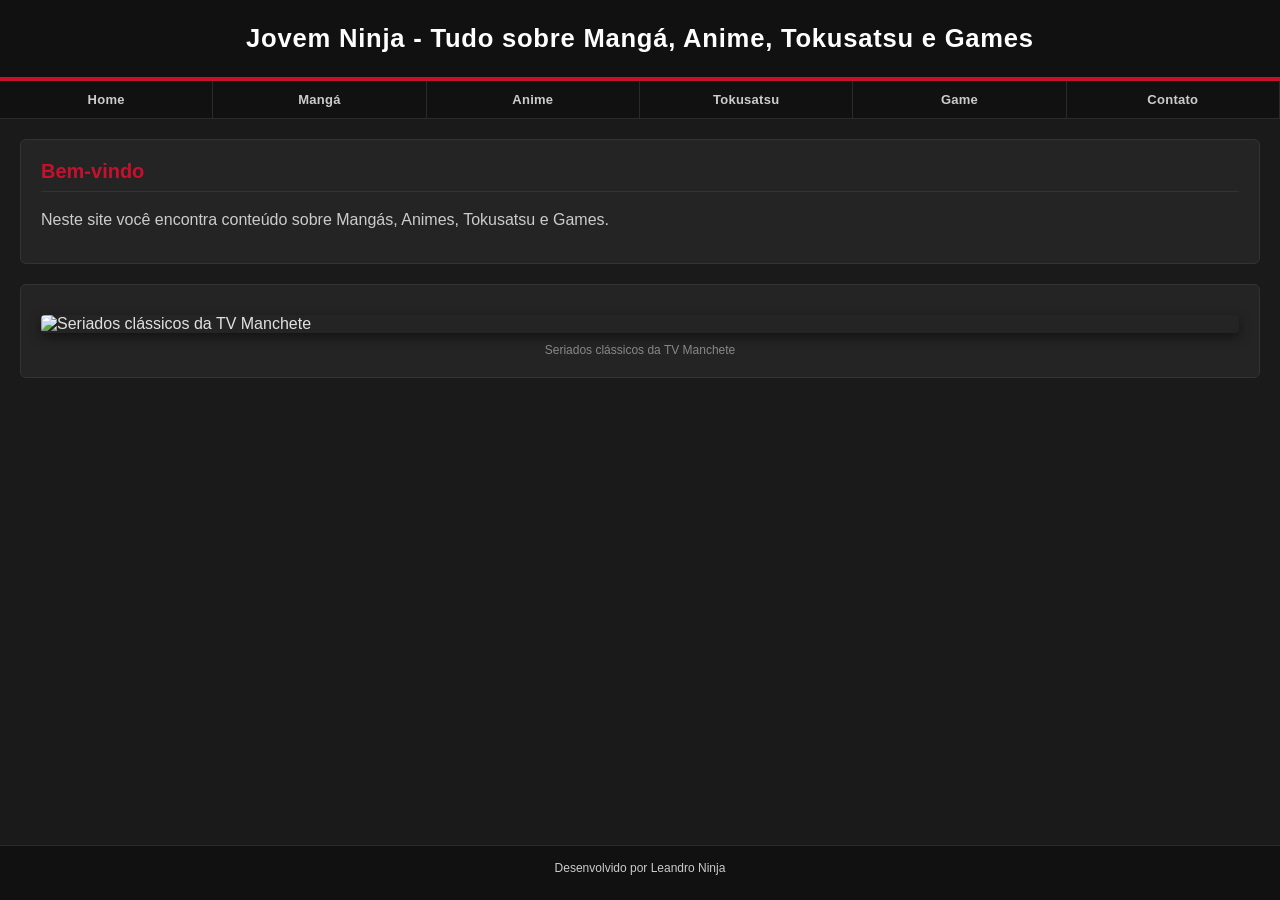
==== index.html @ 4ccc2a8e "feat: estrutura inicial site jovemninja" ====
<!DOCTYPE html>
<html lang="pt-br">
<head>
<meta charset="utf-8">
<meta name="viewport" content="width=device-width, initial-scale=1.0">
<title>Home - Jovem Ninja</title>
<meta name="description" content="Aqui você encontra conteúdo sobre Mangás, Animes, Tokusatsu e Games.">
<meta name="author" content="Leandro Ninja">
<link rel="icon" href="favicon.ico" type="image/x-icon">
<link rel="stylesheet" type="text/css" href="style.css">
</head>
<body>
<header>
<h1>Jovem Ninja - Tudo sobre Mangá, Anime, Tokusatsu e Games</h1>
</header>

<nav>
<ul>
<li><a href="index.html">Home</a></li>
<li><a href="manga.html">Mangá</a></li>
<li><a href="anime.html">Anime</a></li>
<li><a href="tokusatsu.html">Tokusatsu</a></li>
<li><a href="game.html">Game</a></li>
<li><a href="contato.html">Contato</a></li>
</ul>
</nav>

<main>
<section>
<h2>Bem-vindo</h2>
<p>Neste site você encontra conteúdo sobre Mangás, Animes, Tokusatsu e Games.</p>
</section>

<section>
<figure>
<img src="seriados.jpg" alt="Seriados clássicos da TV Manchete" title="Seriados TV Manchete">
<figcaption>Seriados clássicos da TV Manchete</figcaption>
</figure>
</section>
</main>

<footer>
<p>Desenvolvido por Leandro Ninja</p>
</footer>
</body>
</html>
---- style.css ----
/* === Reset base === */
*, *::before, *::after {
    box-sizing: border-box;
    margin: 0;
    padding: 0;
}

/* === Corpo === */
body {
    background-color: #1a1a1a;
    font-family: 'Segoe UI', Arial, sans-serif;
    color: #e0e0e0;
    min-height: 100vh;
    display: flex;
    flex-direction: column;
}

/* === Container central === */
.wrapper {
    max-width: 960px;
    margin: 0 auto;
    width: 100%;
    flex: 1;
    display: flex;
    flex-direction: column;
}

/* === Header === */
header {
    background-color: #111111;
    border-bottom: 4px solid #c8102e;
    padding: 22px 20px;
    text-align: center;
}

header h1 {
    font-family: Verdana, sans-serif;
    font-size: 1.6em;
    color: #ffffff;
    letter-spacing: 0.03em;
    line-height: 1.3;
}

/* === Navegação === */
nav {
    background-color: #111111;
    border-bottom: 1px solid #2a2a2a;
}

nav ul {
    list-style: none;
    display: flex;
    flex-wrap: wrap;
}

nav li {
    flex: 1;
}

nav a {
    display: block;
    text-align: center;
    padding: 11px 8px;
    text-decoration: none;
    color: #cccccc;
    font-family: Verdana, sans-serif;
    font-weight: bold;
    font-size: 13px;
    letter-spacing: 0.02em;
    transition: background-color 0.2s, color 0.2s;
    border-right: 1px solid #2a2a2a;
}

nav a:hover {
    background-color: #c8102e;
    color: #ffffff;
}

/* === Conteúdo principal === */
main {
    flex: 1;
    padding: 20px;
    background-color: #1a1a1a;
}

/* === Seções === */
section {
    background-color: #242424;
    border: 1px solid #333333;
    border-radius: 6px;
    padding: 20px;
    margin-bottom: 20px;
}

/* === Títulos === */
h1, h2, h3 {
    font-family: Verdana, sans-serif;
}

h2 {
    color: #c8102e;
    font-size: 1.25em;
    margin-bottom: 14px;
    padding-bottom: 8px;
    border-bottom: 1px solid #333;
}

h3 {
    color: #ffffff;
    font-size: 1.05em;
    margin-bottom: 10px;
}

/* === Parágrafos e texto === */
p {
    line-height: 1.7;
    color: #cccccc;
    margin-bottom: 10px;
}

hr {
    border: none;
    border-top: 1px solid #333;
    margin: 14px 0;
}

/* === Imagens === */
img {
    max-width: 100%;
    height: auto;
    display: block;
    border-radius: 4px;
}

section > img,
section figure img {
    margin: 10px auto;
    box-shadow: 0 4px 12px rgba(0,0,0,0.5);
}

/* === Vídeo === */
video {
    max-width: 100%;
    height: auto;
    display: block;
    margin: 14px auto;
    border-radius: 4px;
    box-shadow: 0 4px 12px rgba(0,0,0,0.5);
}

/* === figcaption === */
figcaption {
    text-align: center;
    font-size: 12px;
    color: #888;
    margin-top: 6px;
}

/* === Links de download (PDF) === */
section a[href$=".pdf"] {
    display: inline-block;
    margin-top: 10px;
    padding: 9px 20px;
    background-color: #c8102e;
    color: #ffffff;
    text-decoration: none;
    border-radius: 4px;
    font-weight: bold;
    font-size: 13px;
    transition: background-color 0.2s;
}

section a[href$=".pdf"]:hover {
    background-color: #a00d25;
}

/* === Redes sociais (ícones) === */
.redes-sociais {
    display: flex;
    flex-wrap: wrap;
    gap: 12px;
    margin-top: 10px;
}

.redes-sociais a {
    display: block;
    transition: transform 0.2s, opacity 0.2s;
}

.redes-sociais a:hover {
    transform: scale(1.1);
    opacity: 0.85;
}

.redes-sociais img {
    width: 48px;
    height: 48px;
    object-fit: contain;
    border-radius: 8px;
    box-shadow: 0 2px 6px rgba(0,0,0,0.4);
    margin: 0;
}

/* === Email de contato === */
.email-contato a {
    display: inline-block;
    transition: transform 0.2s, opacity 0.2s;
}

.email-contato a:hover {
    transform: scale(1.05);
    opacity: 0.85;
}

.email-contato img {
    max-width: 120px;
    border-radius: 4px;
}

/* === Rodapé === */
footer {
    background-color: #111111;
    border-top: 1px solid #2a2a2a;
    color: #666666;
    font-family: Verdana, sans-serif;
    font-size: 12px;
    text-align: center;
    padding: 12px;
}

/* === Responsivo mobile === */
@media all and (max-width: 600px) {
    header h1 {
        font-size: 1.2em;
    }

    nav li {
        flex: none;
        width: 50%;
    }

    nav a {
        font-size: 12px;
        padding: 10px 4px;
    }

    main {
        padding: 12px;
    }
}
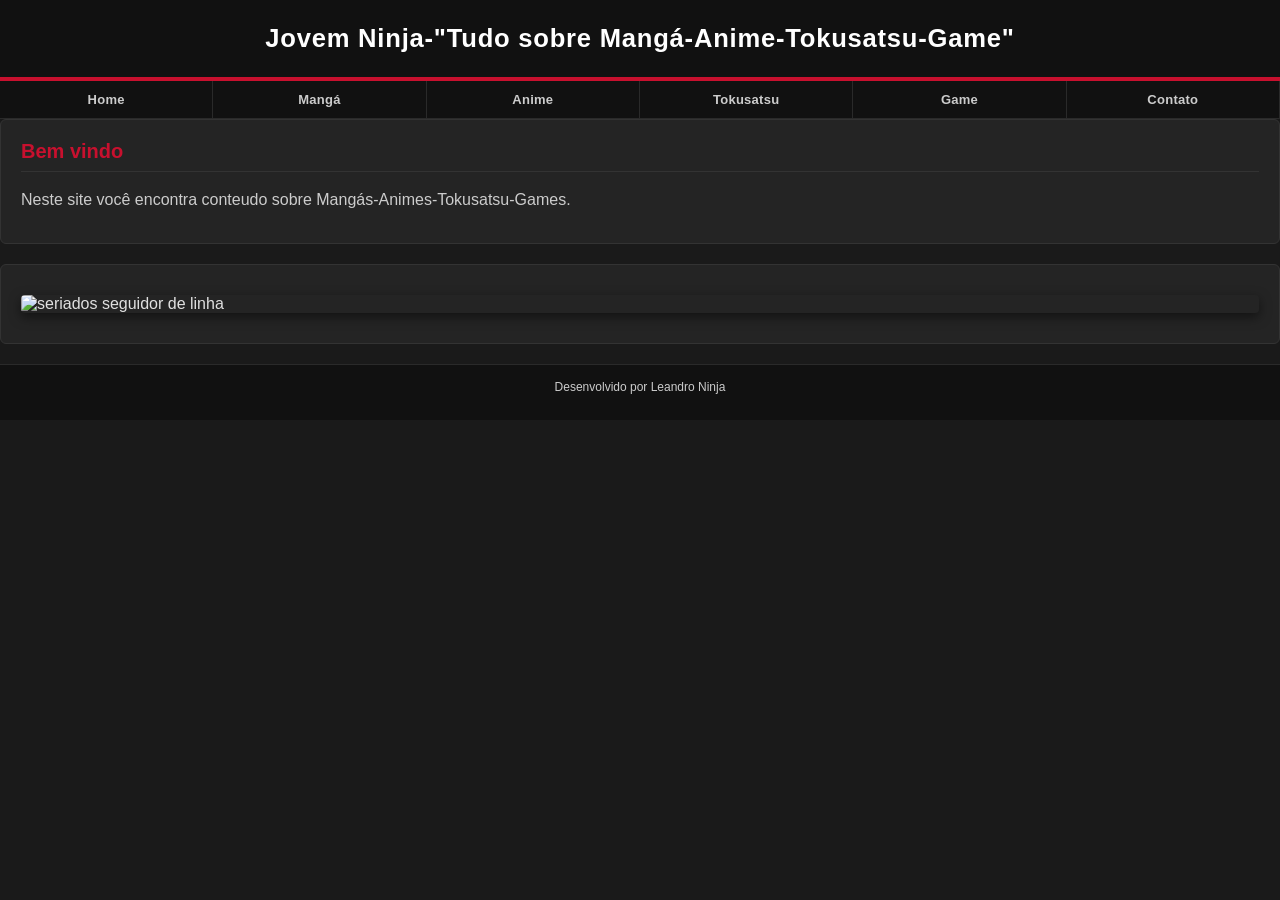
==== commit d7d6b625: "index site jovem ninja" ====
--- a/index.html
+++ b/index.html
@@ -1,19 +1,21 @@
-<!DOCTYPE html>
+﻿<!DOCTYPE html>
+
 <html lang="pt-br">
+
 <head>
 <meta charset="utf-8">
-<meta name="viewport" content="width=device-width, initial-scale=1.0">
-<title>Home - Jovem Ninja</title>
-<meta name="description" content="Aqui você encontra conteúdo sobre Mangás, Animes, Tokusatsu e Games.">
-<meta name="author" content="Leandro Ninja">
-<link rel="icon" href="favicon.ico" type="image/x-icon">
+<title>Home - Professor Leandro Ninja</title>
+<meta name="description" content="Aqui você encontra conteudo sobre Mangás-Animes-Tokusatsu-Games">
+<link rel="icon" href="favicon.ico">
 <link rel="stylesheet" type="text/css" href="style.css">
 </head>
+
+
 <body>
+
 <header>
-<h1>Jovem Ninja - Tudo sobre Mangá, Anime, Tokusatsu e Games</h1>
+<h1>Jovem Ninja-"Tudo sobre Mangá-Anime-Tokusatsu-Game"</h1>
 </header>
-
 <nav>
 <ul>
 <li><a href="index.html">Home</a></li>
@@ -24,23 +26,17 @@
 <li><a href="contato.html">Contato</a></li>
 </ul>
 </nav>
-
-<main>
 <section>
-<h2>Bem-vindo</h2>
-<p>Neste site você encontra conteúdo sobre Mangás, Animes, Tokusatsu e Games.</p>
+<h2>Bem vindo</h2>
+<p>Neste site você encontra conteudo sobre Mangás-Animes-Tokusatsu-Games.</p>
 </section>
-
 <section>
-<figure>
-<img src="seriados.jpg" alt="Seriados clássicos da TV Manchete" title="Seriados TV Manchete">
-<figcaption>Seriados clássicos da TV Manchete</figcaption>
-</figure>
+<img src="seriados.jpg"alt="seriados seguidor de linha" title="Seriados tv Manchete">
 </section>
-</main>
-
 <footer>
 <p>Desenvolvido por Leandro Ninja</p>
 </footer>
 </body>
-</html>
+
+
+</html>
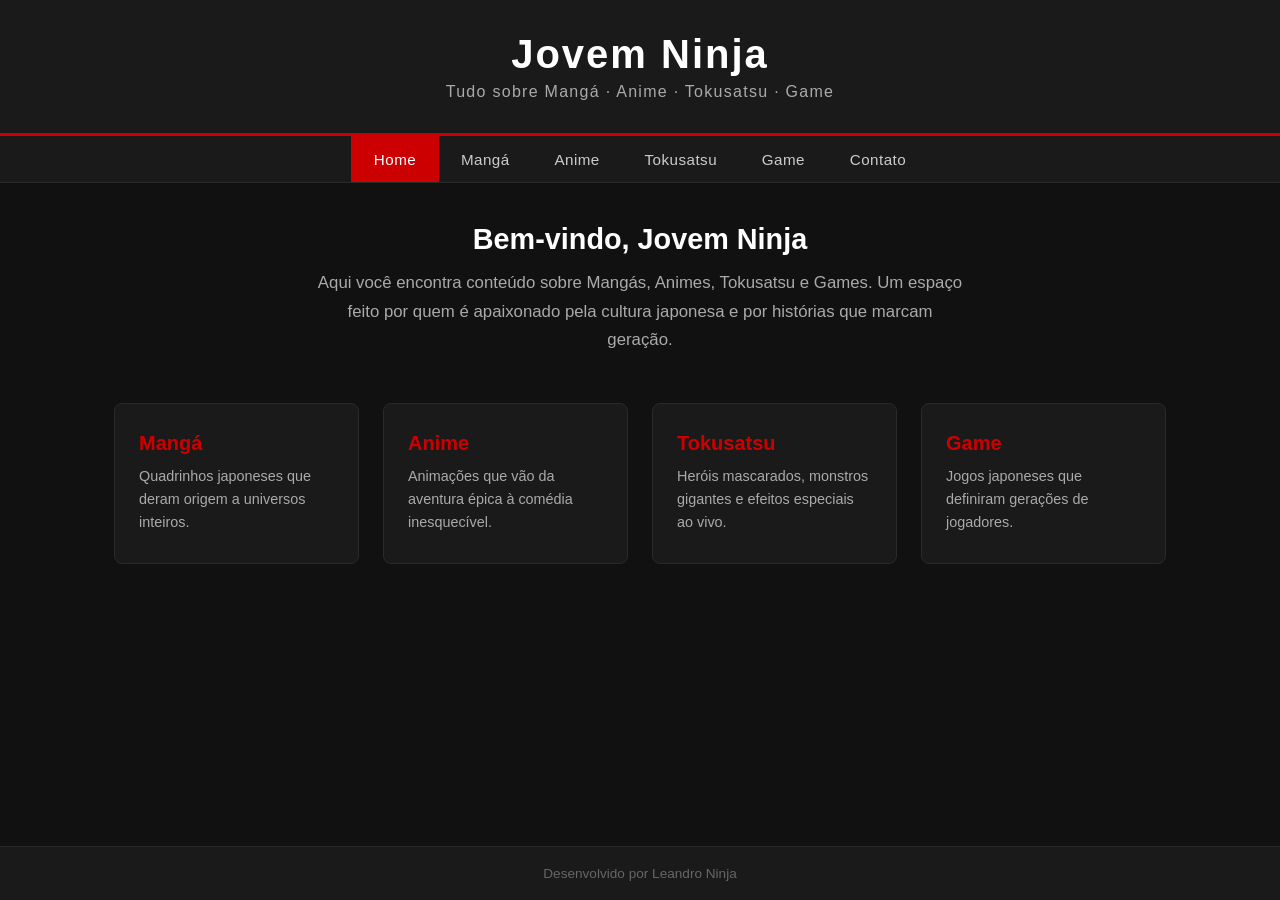
==== commit b36af783: "Moderniza index.html e cria style.css com layout responsivo Adiciona viewport meta, semântica HTML5 " ====
--- a/index.html
+++ b/index.html
@@ -1,42 +1,64 @@
-﻿<!DOCTYPE html>
-
+<!DOCTYPE html>
 <html lang="pt-br">
 
 <head>
-<meta charset="utf-8">
-<title>Home - Professor Leandro Ninja</title>
-<meta name="description" content="Aqui você encontra conteudo sobre Mangás-Animes-Tokusatsu-Games">
-<link rel="icon" href="favicon.ico">
-<link rel="stylesheet" type="text/css" href="style.css">
+  <meta charset="utf-8">
+  <meta name="viewport" content="width=device-width, initial-scale=1.0">
+  <title>Jovem Ninja — Mangá, Anime, Tokusatsu e Games</title>
+  <meta name="description" content="Conteúdo sobre Mangás, Animes, Tokusatsu e Games para jovens ninjas.">
+  <link rel="icon" href="favicon.ico">
+  <link rel="stylesheet" type="text/css" href="style.css">
 </head>
-
 
 <body>
 
-<header>
-<h1>Jovem Ninja-"Tudo sobre Mangá-Anime-Tokusatsu-Game"</h1>
-</header>
-<nav>
-<ul>
-<li><a href="index.html">Home</a></li>
-<li><a href="manga.html">Mangá</a></li>
-<li><a href="anime.html">Anime</a></li>
-<li><a href="tokusatsu.html">Tokusatsu</a></li>
-<li><a href="game.html">Game</a></li>
-<li><a href="contato.html">Contato</a></li>
-</ul>
-</nav>
-<section>
-<h2>Bem vindo</h2>
-<p>Neste site você encontra conteudo sobre Mangás-Animes-Tokusatsu-Games.</p>
-</section>
-<section>
-<img src="seriados.jpg"alt="seriados seguidor de linha" title="Seriados tv Manchete">
-</section>
-<footer>
-<p>Desenvolvido por Leandro Ninja</p>
-</footer>
+  <header>
+    <h1>Jovem Ninja</h1>
+    <p class="subtitulo">Tudo sobre Mangá · Anime · Tokusatsu · Game</p>
+  </header>
+
+  <nav>
+    <ul>
+      <li><a href="index.html" class="ativo">Home</a></li>
+      <li><a href="manga.html">Mangá</a></li>
+      <li><a href="anime.html">Anime</a></li>
+      <li><a href="tokusatsu.html">Tokusatsu</a></li>
+      <li><a href="game.html">Game</a></li>
+      <li><a href="contato.html">Contato</a></li>
+    </ul>
+  </nav>
+
+  <main>
+    <section class="boas-vindas">
+      <h2>Bem-vindo, Jovem Ninja</h2>
+      <p>Aqui você encontra conteúdo sobre Mangás, Animes, Tokusatsu e Games. Um espaço feito por quem é apaixonado pela cultura japonesa e por histórias que marcam geração.</p>
+    </section>
+
+    <section class="categorias">
+      <a href="manga.html" class="card">
+        <h3>Mangá</h3>
+        <p>Quadrinhos japoneses que deram origem a universos inteiros.</p>
+      </a>
+      <a href="anime.html" class="card">
+        <h3>Anime</h3>
+        <p>Animações que vão da aventura épica à comédia inesquecível.</p>
+      </a>
+      <a href="tokusatsu.html" class="card">
+        <h3>Tokusatsu</h3>
+        <p>Heróis mascarados, monstros gigantes e efeitos especiais ao vivo.</p>
+      </a>
+      <a href="game.html" class="card">
+        <h3>Game</h3>
+        <p>Jogos japoneses que definiram gerações de jogadores.</p>
+      </a>
+    </section>
+  </main>
+
+  <footer>
+    <p>Desenvolvido por Leandro Ninja</p>
+  </footer>
+
+  <script src="scripts/fixamenu.js"></script>
 </body>
 
-
-</html>+</html>
--- a/style.css
+++ b/style.css
@@ -1,250 +1,171 @@
-/* === Reset base === */
+/* === Reset e base === */
 *, *::before, *::after {
-    box-sizing: border-box;
-    margin: 0;
-    padding: 0;
+  box-sizing: border-box;
+  margin: 0;
+  padding: 0;
 }
 
-/* === Corpo === */
-body {
-    background-color: #1a1a1a;
-    font-family: 'Segoe UI', Arial, sans-serif;
-    color: #e0e0e0;
-    min-height: 100vh;
-    display: flex;
-    flex-direction: column;
+html {
+  font-size: 16px;
+  scroll-behavior: smooth;
 }
 
-/* === Container central === */
-.wrapper {
-    max-width: 960px;
-    margin: 0 auto;
-    width: 100%;
-    flex: 1;
-    display: flex;
-    flex-direction: column;
+body {
+  font-family: 'Segoe UI', Tahoma, Geneva, Verdana, sans-serif;
+  background-color: #111111;
+  color: #eeeeee;
+  min-height: 100vh;
+  display: flex;
+  flex-direction: column;
 }
 
 /* === Header === */
 header {
-    background-color: #111111;
-    border-bottom: 4px solid #c8102e;
-    padding: 22px 20px;
-    text-align: center;
+  background-color: #1a1a1a;
+  border-bottom: 3px solid #cc0000;
+  padding: 2rem 1.5rem;
+  text-align: center;
 }
 
 header h1 {
-    font-family: Verdana, sans-serif;
-    font-size: 1.6em;
-    color: #ffffff;
-    letter-spacing: 0.03em;
-    line-height: 1.3;
+  font-size: 2.5rem;
+  font-weight: 700;
+  letter-spacing: 0.05em;
+  color: #ffffff;
+}
+
+header h1 span {
+  color: #cc0000;
+}
+
+.subtitulo {
+  margin-top: 0.4rem;
+  font-size: 1rem;
+  color: #aaaaaa;
+  letter-spacing: 0.08em;
 }
 
 /* === Navegação === */
 nav {
-    background-color: #111111;
-    border-bottom: 1px solid #2a2a2a;
+  background-color: #1a1a1a;
+  border-bottom: 1px solid #2a2a2a;
 }
 
 nav ul {
-    list-style: none;
-    display: flex;
-    flex-wrap: wrap;
+  list-style: none;
+  display: flex;
+  flex-wrap: wrap;
+  justify-content: center;
+  gap: 0;
 }
 
-nav li {
-    flex: 1;
+nav ul li a {
+  display: block;
+  padding: 0.9rem 1.4rem;
+  color: #cccccc;
+  text-decoration: none;
+  font-size: 0.95rem;
+  font-weight: 500;
+  letter-spacing: 0.03em;
+  transition: color 0.2s, background-color 0.2s;
 }
 
-nav a {
-    display: block;
-    text-align: center;
-    padding: 11px 8px;
-    text-decoration: none;
-    color: #cccccc;
-    font-family: Verdana, sans-serif;
-    font-weight: bold;
-    font-size: 13px;
-    letter-spacing: 0.02em;
-    transition: background-color 0.2s, color 0.2s;
-    border-right: 1px solid #2a2a2a;
+nav ul li a:hover,
+nav ul li a.ativo {
+  color: #ffffff;
+  background-color: #cc0000;
 }
 
-nav a:hover {
-    background-color: #c8102e;
-    color: #ffffff;
+/* === Main === */
+main {
+  flex: 1;
+  max-width: 1100px;
+  width: 100%;
+  margin: 0 auto;
+  padding: 2.5rem 1.5rem;
 }
 
-/* === Conteúdo principal === */
-main {
-    flex: 1;
-    padding: 20px;
-    background-color: #1a1a1a;
+/* === Seção boas-vindas === */
+.boas-vindas {
+  text-align: center;
+  margin-bottom: 3rem;
 }
 
-/* === Seções === */
-section {
-    background-color: #242424;
-    border: 1px solid #333333;
-    border-radius: 6px;
-    padding: 20px;
-    margin-bottom: 20px;
+.boas-vindas h2 {
+  font-size: 1.8rem;
+  margin-bottom: 0.8rem;
+  color: #ffffff;
 }
 
-/* === Títulos === */
-h1, h2, h3 {
-    font-family: Verdana, sans-serif;
+.boas-vindas p {
+  font-size: 1.05rem;
+  color: #aaaaaa;
+  max-width: 650px;
+  margin: 0 auto;
+  line-height: 1.7;
 }
 
-h2 {
-    color: #c8102e;
-    font-size: 1.25em;
-    margin-bottom: 14px;
-    padding-bottom: 8px;
-    border-bottom: 1px solid #333;
+/* === Cards de categoria === */
+.categorias {
+  display: grid;
+  grid-template-columns: repeat(auto-fit, minmax(220px, 1fr));
+  gap: 1.5rem;
 }
 
-h3 {
-    color: #ffffff;
-    font-size: 1.05em;
-    margin-bottom: 10px;
+.card {
+  display: block;
+  background-color: #1a1a1a;
+  border: 1px solid #2a2a2a;
+  border-radius: 8px;
+  padding: 1.8rem 1.5rem;
+  text-decoration: none;
+  color: inherit;
+  transition: border-color 0.2s, transform 0.2s;
 }
 
-/* === Parágrafos e texto === */
-p {
-    line-height: 1.7;
-    color: #cccccc;
-    margin-bottom: 10px;
+.card:hover {
+  border-color: #cc0000;
+  transform: translateY(-3px);
 }
 
-hr {
-    border: none;
-    border-top: 1px solid #333;
-    margin: 14px 0;
+.card h3 {
+  font-size: 1.25rem;
+  color: #cc0000;
+  margin-bottom: 0.6rem;
 }
 
-/* === Imagens === */
-img {
-    max-width: 100%;
-    height: auto;
-    display: block;
-    border-radius: 4px;
+.card p {
+  font-size: 0.9rem;
+  color: #aaaaaa;
+  line-height: 1.6;
 }
 
-section > img,
-section figure img {
-    margin: 10px auto;
-    box-shadow: 0 4px 12px rgba(0,0,0,0.5);
+/* === Footer === */
+footer {
+  background-color: #1a1a1a;
+  border-top: 1px solid #2a2a2a;
+  text-align: center;
+  padding: 1.2rem;
+  font-size: 0.85rem;
+  color: #666666;
 }
 
-/* === Vídeo === */
-video {
-    max-width: 100%;
-    height: auto;
-    display: block;
-    margin: 14px auto;
-    border-radius: 4px;
-    box-shadow: 0 4px 12px rgba(0,0,0,0.5);
+/* === Responsivo === */
+@media (max-width: 600px) {
+  header h1 {
+    font-size: 1.8rem;
+  }
+
+  nav ul li a {
+    padding: 0.7rem 1rem;
+    font-size: 0.88rem;
+  }
+
+  main {
+    padding: 1.5rem 1rem;
+  }
+
+  .boas-vindas h2 {
+    font-size: 1.4rem;
+  }
 }
-
-/* === figcaption === */
-figcaption {
-    text-align: center;
-    font-size: 12px;
-    color: #888;
-    margin-top: 6px;
-}
-
-/* === Links de download (PDF) === */
-section a[href$=".pdf"] {
-    display: inline-block;
-    margin-top: 10px;
-    padding: 9px 20px;
-    background-color: #c8102e;
-    color: #ffffff;
-    text-decoration: none;
-    border-radius: 4px;
-    font-weight: bold;
-    font-size: 13px;
-    transition: background-color 0.2s;
-}
-
-section a[href$=".pdf"]:hover {
-    background-color: #a00d25;
-}
-
-/* === Redes sociais (ícones) === */
-.redes-sociais {
-    display: flex;
-    flex-wrap: wrap;
-    gap: 12px;
-    margin-top: 10px;
-}
-
-.redes-sociais a {
-    display: block;
-    transition: transform 0.2s, opacity 0.2s;
-}
-
-.redes-sociais a:hover {
-    transform: scale(1.1);
-    opacity: 0.85;
-}
-
-.redes-sociais img {
-    width: 48px;
-    height: 48px;
-    object-fit: contain;
-    border-radius: 8px;
-    box-shadow: 0 2px 6px rgba(0,0,0,0.4);
-    margin: 0;
-}
-
-/* === Email de contato === */
-.email-contato a {
-    display: inline-block;
-    transition: transform 0.2s, opacity 0.2s;
-}
-
-.email-contato a:hover {
-    transform: scale(1.05);
-    opacity: 0.85;
-}
-
-.email-contato img {
-    max-width: 120px;
-    border-radius: 4px;
-}
-
-/* === Rodapé === */
-footer {
-    background-color: #111111;
-    border-top: 1px solid #2a2a2a;
-    color: #666666;
-    font-family: Verdana, sans-serif;
-    font-size: 12px;
-    text-align: center;
-    padding: 12px;
-}
-
-/* === Responsivo mobile === */
-@media all and (max-width: 600px) {
-    header h1 {
-        font-size: 1.2em;
-    }
-
-    nav li {
-        flex: none;
-        width: 50%;
-    }
-
-    nav a {
-        font-size: 12px;
-        padding: 10px 4px;
-    }
-
-    main {
-        padding: 12px;
-    }
-}
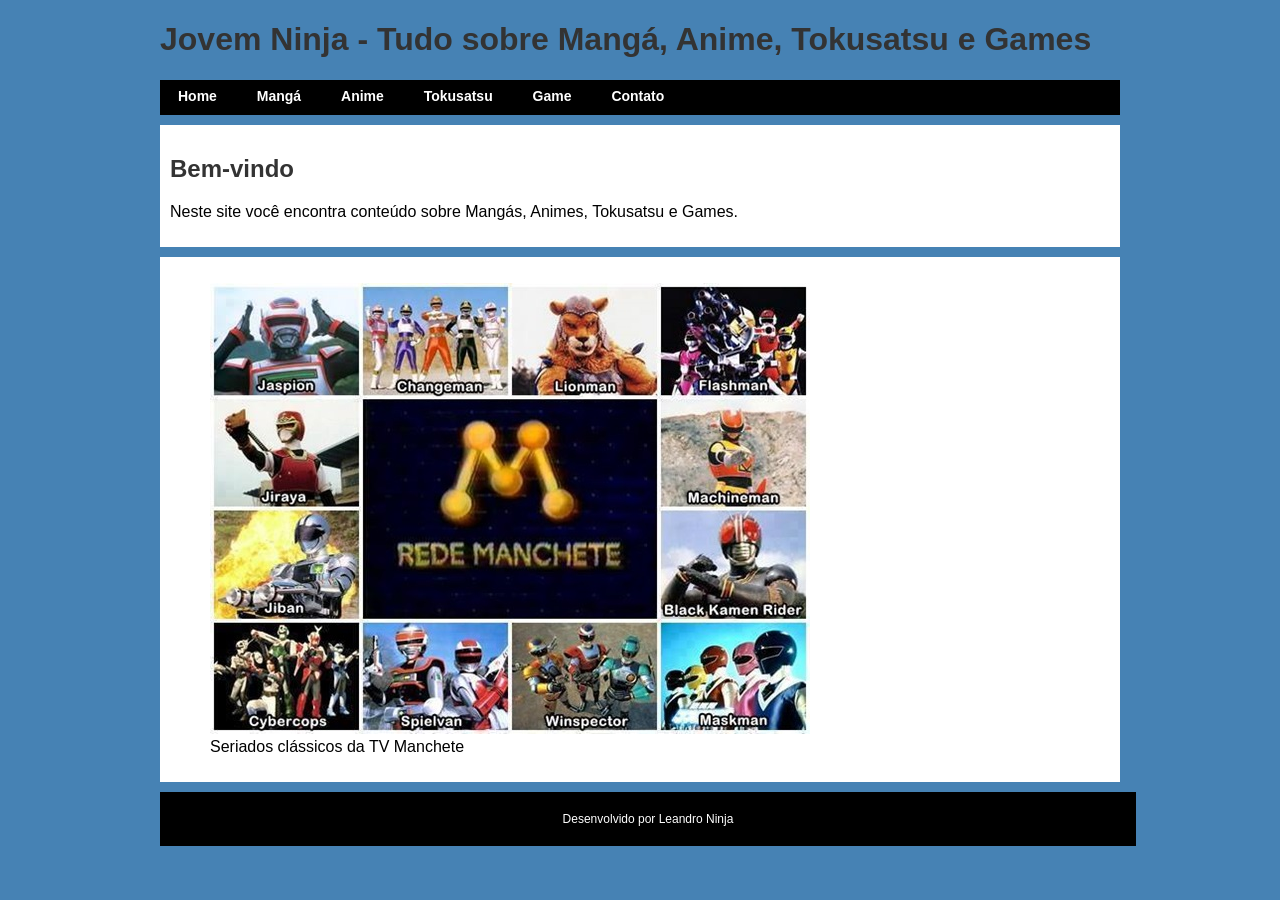
==== commit bd8b6b7f: "Substitui arquivos placeholder pelos arquivos reais do projeto Adiciona todos os arquivos originais:" ====
--- a/index.html
+++ b/index.html
@@ -1,64 +1,46 @@
-<!DOCTYPE html>
+﻿<!DOCTYPE html>
 <html lang="pt-br">
+<head>
+    <meta charset="utf-8">
+    <meta name="viewport" content="width=device-width, initial-scale=1.0">
+    <title>Home - Professor Leandro Ninja</title>
+    <meta name="description" content="Aqui você encontra conteúdo sobre Mangás, Animes, Tokusatsu e Games.">
+    <meta name="author" content="Leandro Ninja">
+    <link rel="icon" href="favicon.ico" type="image/x-icon">
+    <link rel="stylesheet" type="text/css" href="style.css">
+</head>
+<body>
+    <header role="banner">
+        <h1>Jovem Ninja - Tudo sobre Mangá, Anime, Tokusatsu e Games</h1>
+    </header>
 
-<head>
-  <meta charset="utf-8">
-  <meta name="viewport" content="width=device-width, initial-scale=1.0">
-  <title>Jovem Ninja — Mangá, Anime, Tokusatsu e Games</title>
-  <meta name="description" content="Conteúdo sobre Mangás, Animes, Tokusatsu e Games para jovens ninjas.">
-  <link rel="icon" href="favicon.ico">
-  <link rel="stylesheet" type="text/css" href="style.css">
-</head>
+    <nav role="navigation" aria-label="Menu principal">
+        <ul>
+            <li><a href="index.html" aria-current="page">Home</a></li>
+            <li><a href="manga.html">Mangá</a></li>
+            <li><a href="anime.html">Anime</a></li>
+            <li><a href="tokusatsu.html">Tokusatsu</a></li>
+            <li><a href="game.html">Game</a></li>
+            <li><a href="contato.html">Contato</a></li>
+        </ul>
+    </nav>
 
-<body>
+    <main role="main">
+        <section aria-labelledby="bem-vindo">
+            <h2 id="bem-vindo">Bem-vindo</h2>
+            <p>Neste site você encontra conteúdo sobre Mangás, Animes, Tokusatsu e Games.</p>
+        </section>
 
-  <header>
-    <h1>Jovem Ninja</h1>
-    <p class="subtitulo">Tudo sobre Mangá · Anime · Tokusatsu · Game</p>
-  </header>
+        <section aria-labelledby="seriados">
+            <figure>
+                <img src="seriados.jpg" alt="Seriados clássicos da TV Manchete" title="Seriados TV Manchete">
+                <figcaption>Seriados clássicos da TV Manchete</figcaption>
+            </figure>
+        </section>
+    </main>
 
-  <nav>
-    <ul>
-      <li><a href="index.html" class="ativo">Home</a></li>
-      <li><a href="manga.html">Mangá</a></li>
-      <li><a href="anime.html">Anime</a></li>
-      <li><a href="tokusatsu.html">Tokusatsu</a></li>
-      <li><a href="game.html">Game</a></li>
-      <li><a href="contato.html">Contato</a></li>
-    </ul>
-  </nav>
-
-  <main>
-    <section class="boas-vindas">
-      <h2>Bem-vindo, Jovem Ninja</h2>
-      <p>Aqui você encontra conteúdo sobre Mangás, Animes, Tokusatsu e Games. Um espaço feito por quem é apaixonado pela cultura japonesa e por histórias que marcam geração.</p>
-    </section>
-
-    <section class="categorias">
-      <a href="manga.html" class="card">
-        <h3>Mangá</h3>
-        <p>Quadrinhos japoneses que deram origem a universos inteiros.</p>
-      </a>
-      <a href="anime.html" class="card">
-        <h3>Anime</h3>
-        <p>Animações que vão da aventura épica à comédia inesquecível.</p>
-      </a>
-      <a href="tokusatsu.html" class="card">
-        <h3>Tokusatsu</h3>
-        <p>Heróis mascarados, monstros gigantes e efeitos especiais ao vivo.</p>
-      </a>
-      <a href="game.html" class="card">
-        <h3>Game</h3>
-        <p>Jogos japoneses que definiram gerações de jogadores.</p>
-      </a>
-    </section>
-  </main>
-
-  <footer>
-    <p>Desenvolvido por Leandro Ninja</p>
-  </footer>
-
-  <script src="scripts/fixamenu.js"></script>
+    <footer role="contentinfo">
+        <p>Desenvolvido por Leandro Ninja</p>
+    </footer>
 </body>
-
-</html>
+</html>
--- a/style.css
+++ b/style.css
@@ -1,171 +1,98 @@
-/* === Reset e base === */
-*, *::before, *::after {
-  box-sizing: border-box;
-  margin: 0;
-  padding: 0;
+﻿/* Estilos gerais do corpo da página */
+body {
+    background-color: #4682B4;
+    margin: 0;
+    padding: 0;
+    font-family: Arial, sans-serif;
 }
 
-html {
-  font-size: 16px;
-  scroll-behavior: smooth;
+/* Estilos para os títulos */
+h1,
+h2,
+h3 {
+    font-family: Verdana, sans-serif;
+    color: #333;
 }
 
-body {
-  font-family: 'Segoe UI', Tahoma, Geneva, Verdana, sans-serif;
-  background-color: #111111;
-  color: #eeeeee;
-  min-height: 100vh;
-  display: flex;
-  flex-direction: column;
+/* Estilos para as seções */
+section {
+    background-color: #ffffff;
+    font-family: Arial, sans-serif;
+    padding: 10px;
+    margin: 10px 0;
 }
 
-/* === Header === */
-header {
-  background-color: #1a1a1a;
-  border-bottom: 3px solid #cc0000;
-  padding: 2rem 1.5rem;
-  text-align: center;
+/* Estilos para o rodapé */
+footer {
+    background-color: #000000;
+    color: #ffffff;
+    font-family: Verdana, sans-serif;
+    font-size: 12px;
+    text-align: center;
+    padding: 8px;
+    position: relative;
+    bottom: 0;
+    width: 100%;
 }
 
-header h1 {
-  font-size: 2.5rem;
-  font-weight: 700;
-  letter-spacing: 0.05em;
-  color: #ffffff;
+/* Estilos para imagens e vídeos */
+img,
+video {
+    max-width: 100%;
+    height: auto;
 }
 
-header h1 span {
-  color: #cc0000;
-}
-
-.subtitulo {
-  margin-top: 0.4rem;
-  font-size: 1rem;
-  color: #aaaaaa;
-  letter-spacing: 0.08em;
-}
-
-/* === Navegação === */
+/* Estilos para a barra de navegação */
 nav {
-  background-color: #1a1a1a;
-  border-bottom: 1px solid #2a2a2a;
+    background-color: #000000;
+    height: 35px;
+    font-family: Verdana, sans-serif;
+    font-weight: bold;
+    font-size: 14px;
 }
 
 nav ul {
-  list-style: none;
-  display: flex;
-  flex-wrap: wrap;
-  justify-content: center;
-  gap: 0;
+    height: auto;
+    padding: 8px 0;
+    margin: 0;
+    list-style: none;
 }
 
-nav ul li a {
-  display: block;
-  padding: 0.9rem 1.4rem;
-  color: #cccccc;
-  text-decoration: none;
-  font-size: 0.95rem;
-  font-weight: 500;
-  letter-spacing: 0.03em;
-  transition: color 0.2s, background-color 0.2s;
+nav li {
+    display: inline;
+    padding: 10px;
+    margin: 0;
 }
 
-nav ul li a:hover,
-nav ul li a.ativo {
-  color: #ffffff;
-  background-color: #cc0000;
+nav a {
+    text-decoration: none;
+    color: #ffffff;
+    padding: 8px;
 }
 
-/* === Main === */
-main {
-  flex: 1;
-  max-width: 1100px;
-  width: 100%;
-  margin: 0 auto;
-  padding: 2.5rem 1.5rem;
+nav a:hover {
+    background-color: #0000CD;
 }
 
-/* === Seção boas-vindas === */
-.boas-vindas {
-  text-align: center;
-  margin-bottom: 3rem;
+/* Media Queries para Responsividade */
+
+/* Para telas maiores que 960px */
+@media all and (min-width: 960px) {
+    body {
+        width: 960px;
+        margin: auto;
+    }
 }
 
-.boas-vindas h2 {
-  font-size: 1.8rem;
-  margin-bottom: 0.8rem;
-  color: #ffffff;
-}
+/* Para telas menores que 480px */
+@media all and (max-width: 480px) {
+    nav {
+        height: 100%;
+    }
 
-.boas-vindas p {
-  font-size: 1.05rem;
-  color: #aaaaaa;
-  max-width: 650px;
-  margin: 0 auto;
-  line-height: 1.7;
-}
-
-/* === Cards de categoria === */
-.categorias {
-  display: grid;
-  grid-template-columns: repeat(auto-fit, minmax(220px, 1fr));
-  gap: 1.5rem;
-}
-
-.card {
-  display: block;
-  background-color: #1a1a1a;
-  border: 1px solid #2a2a2a;
-  border-radius: 8px;
-  padding: 1.8rem 1.5rem;
-  text-decoration: none;
-  color: inherit;
-  transition: border-color 0.2s, transform 0.2s;
-}
-
-.card:hover {
-  border-color: #cc0000;
-  transform: translateY(-3px);
-}
-
-.card h3 {
-  font-size: 1.25rem;
-  color: #cc0000;
-  margin-bottom: 0.6rem;
-}
-
-.card p {
-  font-size: 0.9rem;
-  color: #aaaaaa;
-  line-height: 1.6;
-}
-
-/* === Footer === */
-footer {
-  background-color: #1a1a1a;
-  border-top: 1px solid #2a2a2a;
-  text-align: center;
-  padding: 1.2rem;
-  font-size: 0.85rem;
-  color: #666666;
-}
-
-/* === Responsivo === */
-@media (max-width: 600px) {
-  header h1 {
-    font-size: 1.8rem;
-  }
-
-  nav ul li a {
-    padding: 0.7rem 1rem;
-    font-size: 0.88rem;
-  }
-
-  main {
-    padding: 1.5rem 1rem;
-  }
-
-  .boas-vindas h2 {
-    font-size: 1.4rem;
-  }
-}
+    nav li {
+        display: block;
+        padding: 10px;
+        margin: 0;
+    }
+}
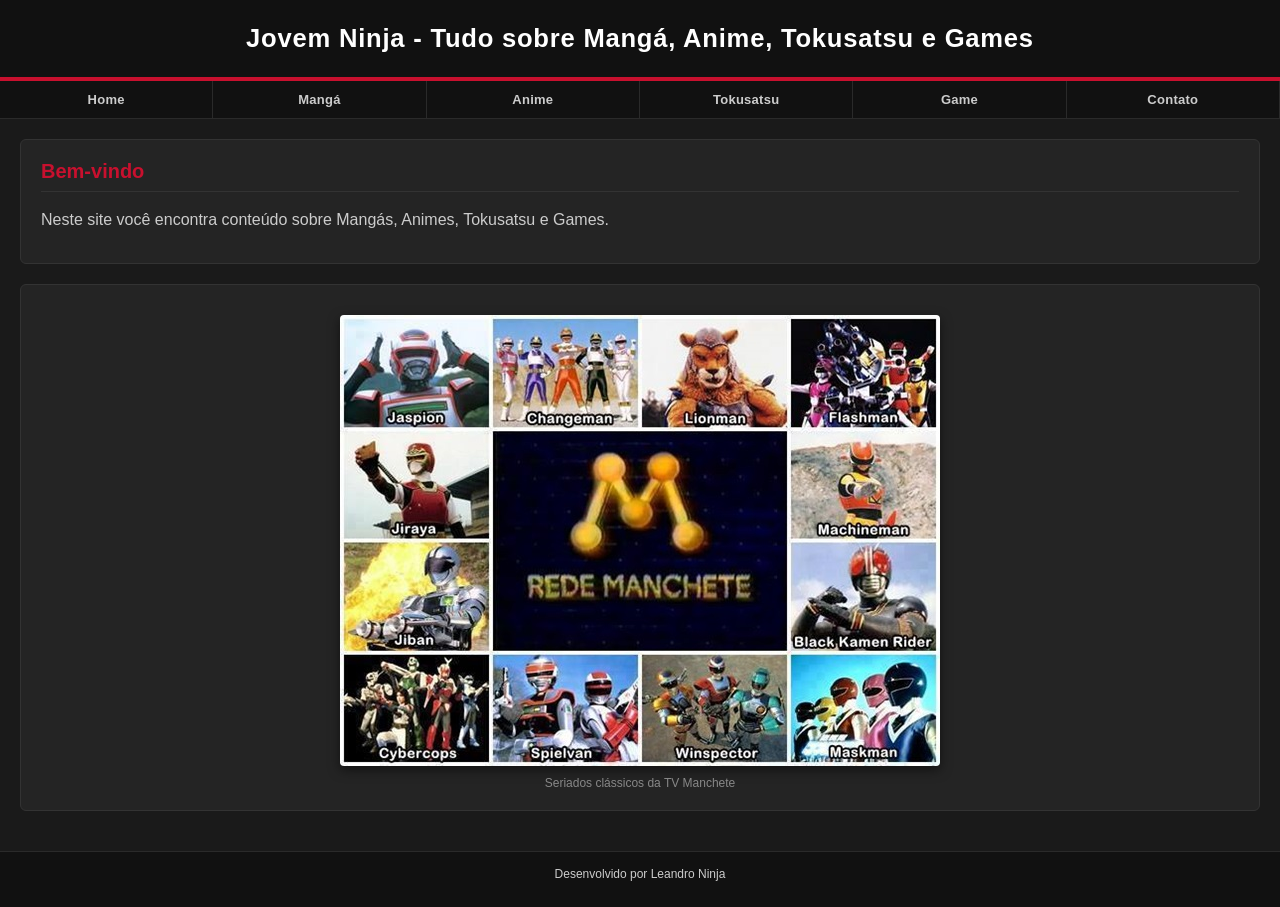
==== commit 23b61578: "Redesenha visual completo do site CSS totalmente reescrito: tema escuro com fundo #1a1a1a, header pr" ====
--- a/index.html
+++ b/index.html
@@ -1,46 +1,46 @@
-﻿<!DOCTYPE html>
+<!DOCTYPE html>
 <html lang="pt-br">
 <head>
-    <meta charset="utf-8">
-    <meta name="viewport" content="width=device-width, initial-scale=1.0">
-    <title>Home - Professor Leandro Ninja</title>
-    <meta name="description" content="Aqui você encontra conteúdo sobre Mangás, Animes, Tokusatsu e Games.">
-    <meta name="author" content="Leandro Ninja">
-    <link rel="icon" href="favicon.ico" type="image/x-icon">
-    <link rel="stylesheet" type="text/css" href="style.css">
+<meta charset="utf-8">
+<meta name="viewport" content="width=device-width, initial-scale=1.0">
+<title>Home - Jovem Ninja</title>
+<meta name="description" content="Aqui você encontra conteúdo sobre Mangás, Animes, Tokusatsu e Games.">
+<meta name="author" content="Leandro Ninja">
+<link rel="icon" href="favicon.ico" type="image/x-icon">
+<link rel="stylesheet" type="text/css" href="style.css">
 </head>
 <body>
-    <header role="banner">
-        <h1>Jovem Ninja - Tudo sobre Mangá, Anime, Tokusatsu e Games</h1>
-    </header>
+<header>
+<h1>Jovem Ninja - Tudo sobre Mangá, Anime, Tokusatsu e Games</h1>
+</header>
 
-    <nav role="navigation" aria-label="Menu principal">
-        <ul>
-            <li><a href="index.html" aria-current="page">Home</a></li>
-            <li><a href="manga.html">Mangá</a></li>
-            <li><a href="anime.html">Anime</a></li>
-            <li><a href="tokusatsu.html">Tokusatsu</a></li>
-            <li><a href="game.html">Game</a></li>
-            <li><a href="contato.html">Contato</a></li>
-        </ul>
-    </nav>
+<nav>
+<ul>
+<li><a href="index.html">Home</a></li>
+<li><a href="manga.html">Mangá</a></li>
+<li><a href="anime.html">Anime</a></li>
+<li><a href="tokusatsu.html">Tokusatsu</a></li>
+<li><a href="game.html">Game</a></li>
+<li><a href="contato.html">Contato</a></li>
+</ul>
+</nav>
 
-    <main role="main">
-        <section aria-labelledby="bem-vindo">
-            <h2 id="bem-vindo">Bem-vindo</h2>
-            <p>Neste site você encontra conteúdo sobre Mangás, Animes, Tokusatsu e Games.</p>
-        </section>
+<main>
+<section>
+<h2>Bem-vindo</h2>
+<p>Neste site você encontra conteúdo sobre Mangás, Animes, Tokusatsu e Games.</p>
+</section>
 
-        <section aria-labelledby="seriados">
-            <figure>
-                <img src="seriados.jpg" alt="Seriados clássicos da TV Manchete" title="Seriados TV Manchete">
-                <figcaption>Seriados clássicos da TV Manchete</figcaption>
-            </figure>
-        </section>
-    </main>
+<section>
+<figure>
+<img src="seriados.jpg" alt="Seriados clássicos da TV Manchete" title="Seriados TV Manchete">
+<figcaption>Seriados clássicos da TV Manchete</figcaption>
+</figure>
+</section>
+</main>
 
-    <footer role="contentinfo">
-        <p>Desenvolvido por Leandro Ninja</p>
-    </footer>
+<footer>
+<p>Desenvolvido por Leandro Ninja</p>
+</footer>
 </body>
-</html>+</html>
--- a/style.css
+++ b/style.css
@@ -1,98 +1,250 @@
-﻿/* Estilos gerais do corpo da página */
-body {
-    background-color: #4682B4;
+/* === Reset base === */
+*, *::before, *::after {
+    box-sizing: border-box;
     margin: 0;
     padding: 0;
-    font-family: Arial, sans-serif;
-}
-
-/* Estilos para os títulos */
-h1,
-h2,
+}
+
+/* === Corpo === */
+body {
+    background-color: #1a1a1a;
+    font-family: 'Segoe UI', Arial, sans-serif;
+    color: #e0e0e0;
+    min-height: 100vh;
+    display: flex;
+    flex-direction: column;
+}
+
+/* === Container central === */
+.wrapper {
+    max-width: 960px;
+    margin: 0 auto;
+    width: 100%;
+    flex: 1;
+    display: flex;
+    flex-direction: column;
+}
+
+/* === Header === */
+header {
+    background-color: #111111;
+    border-bottom: 4px solid #c8102e;
+    padding: 22px 20px;
+    text-align: center;
+}
+
+header h1 {
+    font-family: Verdana, sans-serif;
+    font-size: 1.6em;
+    color: #ffffff;
+    letter-spacing: 0.03em;
+    line-height: 1.3;
+}
+
+/* === Navegação === */
+nav {
+    background-color: #111111;
+    border-bottom: 1px solid #2a2a2a;
+}
+
+nav ul {
+    list-style: none;
+    display: flex;
+    flex-wrap: wrap;
+}
+
+nav li {
+    flex: 1;
+}
+
+nav a {
+    display: block;
+    text-align: center;
+    padding: 11px 8px;
+    text-decoration: none;
+    color: #cccccc;
+    font-family: Verdana, sans-serif;
+    font-weight: bold;
+    font-size: 13px;
+    letter-spacing: 0.02em;
+    transition: background-color 0.2s, color 0.2s;
+    border-right: 1px solid #2a2a2a;
+}
+
+nav a:hover {
+    background-color: #c8102e;
+    color: #ffffff;
+}
+
+/* === Conteúdo principal === */
+main {
+    flex: 1;
+    padding: 20px;
+    background-color: #1a1a1a;
+}
+
+/* === Seções === */
+section {
+    background-color: #242424;
+    border: 1px solid #333333;
+    border-radius: 6px;
+    padding: 20px;
+    margin-bottom: 20px;
+}
+
+/* === Títulos === */
+h1, h2, h3 {
+    font-family: Verdana, sans-serif;
+}
+
+h2 {
+    color: #c8102e;
+    font-size: 1.25em;
+    margin-bottom: 14px;
+    padding-bottom: 8px;
+    border-bottom: 1px solid #333;
+}
+
 h3 {
-    font-family: Verdana, sans-serif;
-    color: #333;
-}
-
-/* Estilos para as seções */
-section {
-    background-color: #ffffff;
-    font-family: Arial, sans-serif;
-    padding: 10px;
-    margin: 10px 0;
-}
-
-/* Estilos para o rodapé */
-footer {
-    background-color: #000000;
-    color: #ffffff;
-    font-family: Verdana, sans-serif;
-    font-size: 12px;
-    text-align: center;
-    padding: 8px;
-    position: relative;
-    bottom: 0;
-    width: 100%;
-}
-
-/* Estilos para imagens e vídeos */
-img,
+    color: #ffffff;
+    font-size: 1.05em;
+    margin-bottom: 10px;
+}
+
+/* === Parágrafos e texto === */
+p {
+    line-height: 1.7;
+    color: #cccccc;
+    margin-bottom: 10px;
+}
+
+hr {
+    border: none;
+    border-top: 1px solid #333;
+    margin: 14px 0;
+}
+
+/* === Imagens === */
+img {
+    max-width: 100%;
+    height: auto;
+    display: block;
+    border-radius: 4px;
+}
+
+section > img,
+section figure img {
+    margin: 10px auto;
+    box-shadow: 0 4px 12px rgba(0,0,0,0.5);
+}
+
+/* === Vídeo === */
 video {
     max-width: 100%;
     height: auto;
-}
-
-/* Estilos para a barra de navegação */
-nav {
-    background-color: #000000;
-    height: 35px;
-    font-family: Verdana, sans-serif;
+    display: block;
+    margin: 14px auto;
+    border-radius: 4px;
+    box-shadow: 0 4px 12px rgba(0,0,0,0.5);
+}
+
+/* === figcaption === */
+figcaption {
+    text-align: center;
+    font-size: 12px;
+    color: #888;
+    margin-top: 6px;
+}
+
+/* === Links de download (PDF) === */
+section a[href$=".pdf"] {
+    display: inline-block;
+    margin-top: 10px;
+    padding: 9px 20px;
+    background-color: #c8102e;
+    color: #ffffff;
+    text-decoration: none;
+    border-radius: 4px;
     font-weight: bold;
-    font-size: 14px;
-}
-
-nav ul {
-    height: auto;
-    padding: 8px 0;
+    font-size: 13px;
+    transition: background-color 0.2s;
+}
+
+section a[href$=".pdf"]:hover {
+    background-color: #a00d25;
+}
+
+/* === Redes sociais (ícones) === */
+.redes-sociais {
+    display: flex;
+    flex-wrap: wrap;
+    gap: 12px;
+    margin-top: 10px;
+}
+
+.redes-sociais a {
+    display: block;
+    transition: transform 0.2s, opacity 0.2s;
+}
+
+.redes-sociais a:hover {
+    transform: scale(1.1);
+    opacity: 0.85;
+}
+
+.redes-sociais img {
+    width: 48px;
+    height: 48px;
+    object-fit: contain;
+    border-radius: 8px;
+    box-shadow: 0 2px 6px rgba(0,0,0,0.4);
     margin: 0;
-    list-style: none;
-}
-
-nav li {
-    display: inline;
-    padding: 10px;
-    margin: 0;
-}
-
-nav a {
-    text-decoration: none;
-    color: #ffffff;
-    padding: 8px;
-}
-
-nav a:hover {
-    background-color: #0000CD;
-}
-
-/* Media Queries para Responsividade */
-
-/* Para telas maiores que 960px */
-@media all and (min-width: 960px) {
-    body {
-        width: 960px;
-        margin: auto;
-    }
-}
-
-/* Para telas menores que 480px */
-@media all and (max-width: 480px) {
-    nav {
-        height: 100%;
+}
+
+/* === Email de contato === */
+.email-contato a {
+    display: inline-block;
+    transition: transform 0.2s, opacity 0.2s;
+}
+
+.email-contato a:hover {
+    transform: scale(1.05);
+    opacity: 0.85;
+}
+
+.email-contato img {
+    max-width: 120px;
+    border-radius: 4px;
+}
+
+/* === Rodapé === */
+footer {
+    background-color: #111111;
+    border-top: 1px solid #2a2a2a;
+    color: #666666;
+    font-family: Verdana, sans-serif;
+    font-size: 12px;
+    text-align: center;
+    padding: 12px;
+}
+
+/* === Responsivo mobile === */
+@media all and (max-width: 600px) {
+    header h1 {
+        font-size: 1.2em;
     }
 
     nav li {
-        display: block;
-        padding: 10px;
-        margin: 0;
-    }
-}+        flex: none;
+        width: 50%;
+    }
+
+    nav a {
+        font-size: 12px;
+        padding: 10px 4px;
+    }
+
+    main {
+        padding: 12px;
+    }
+}
